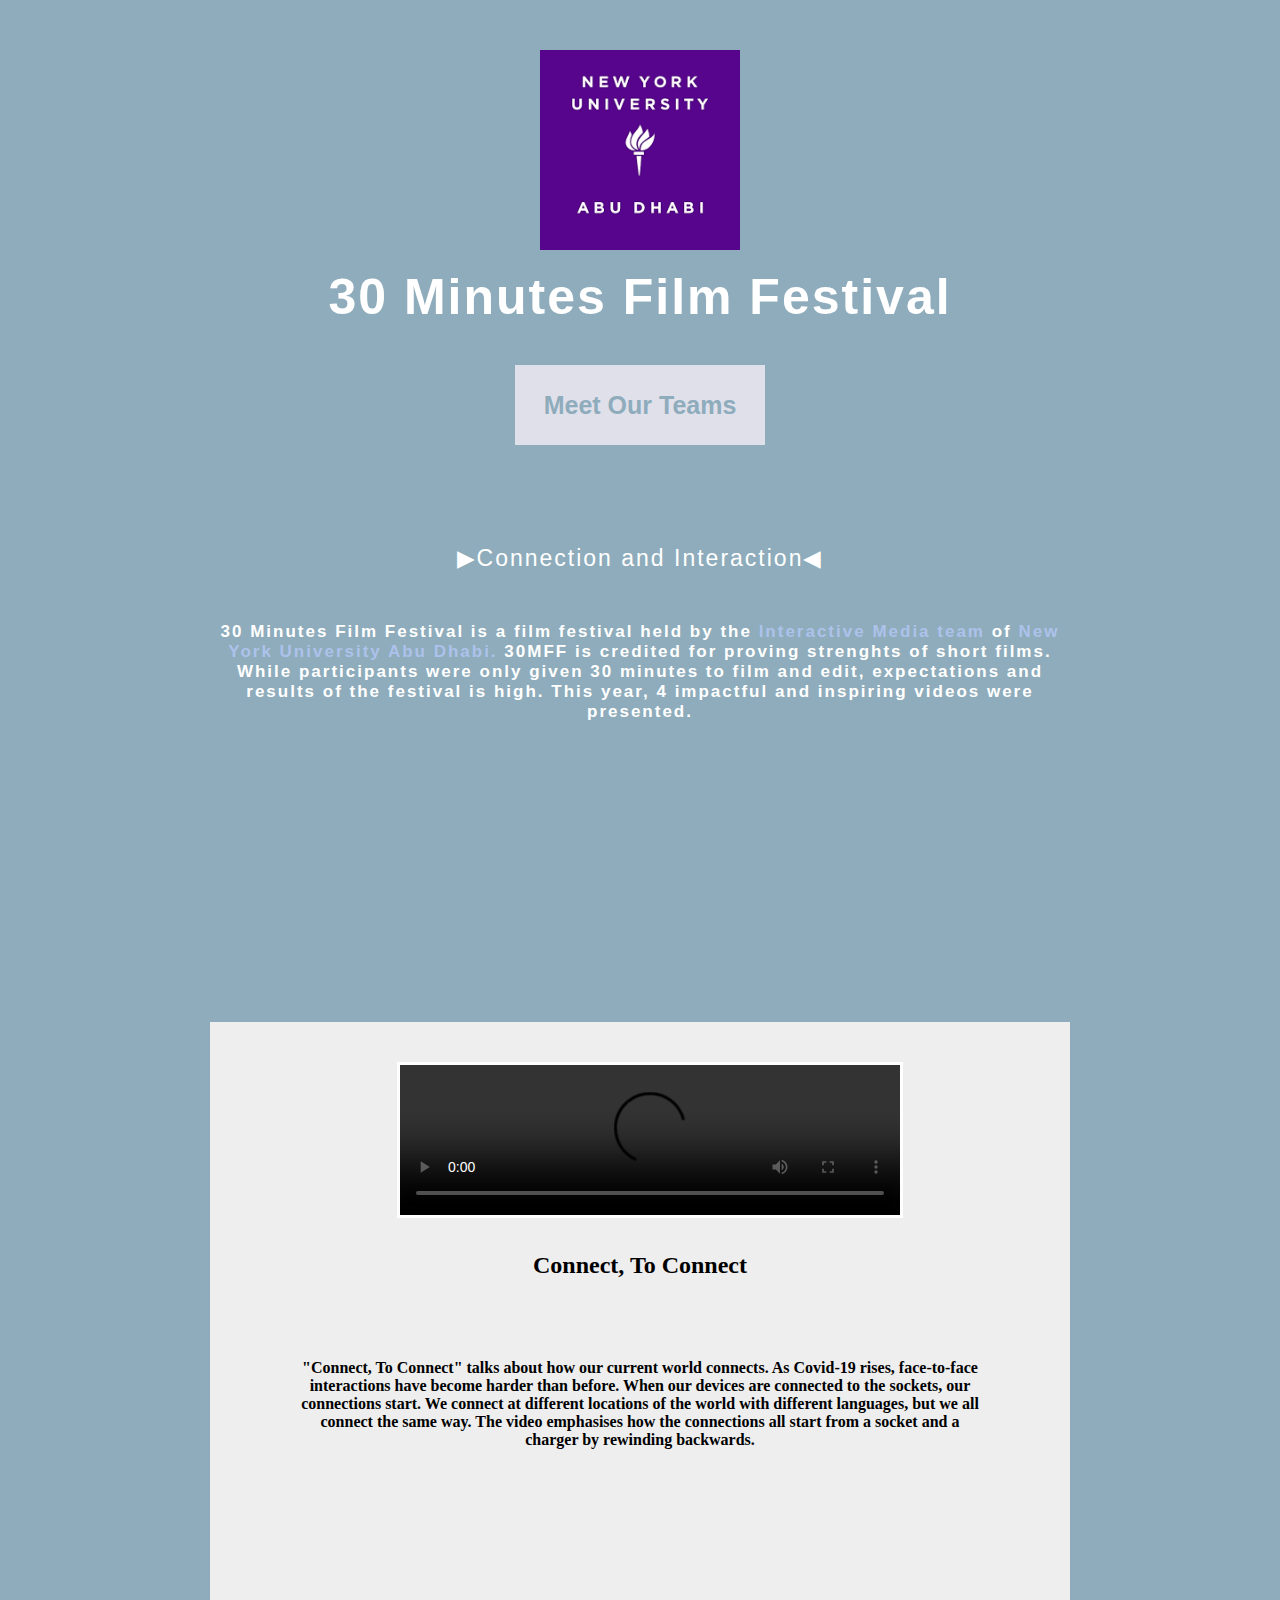
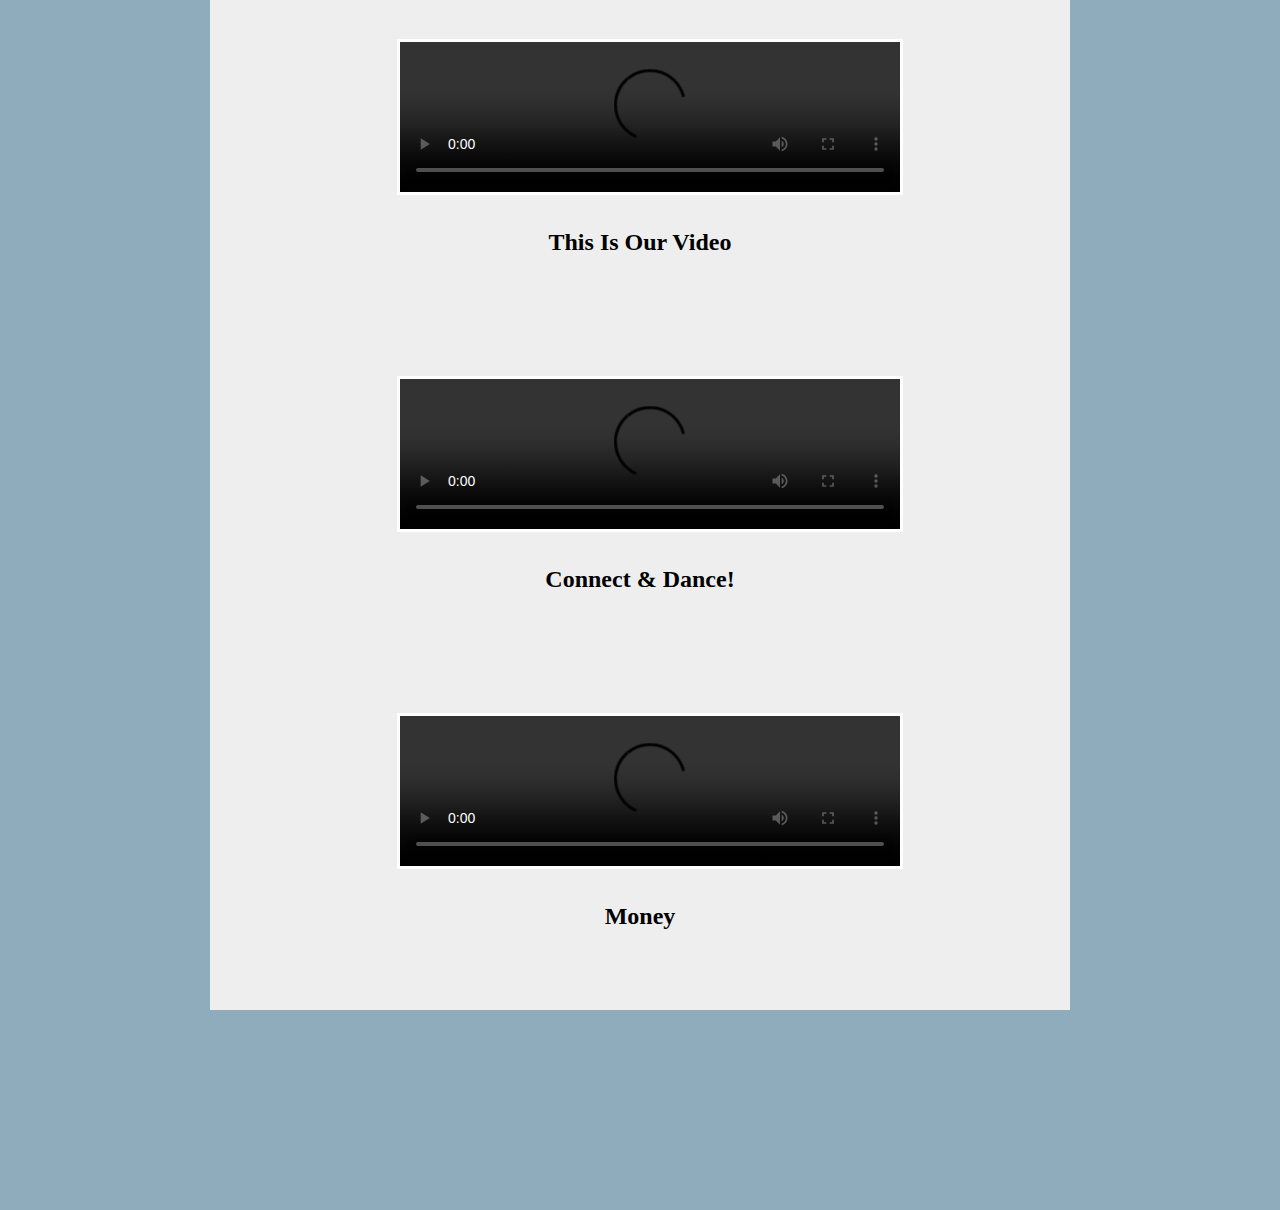
==== index.html @ 77e1b3a1 "30MFF Upload" ====
<!DOCTYPE html>

<html lang="en">

<head>
  <meta charset="UTF-8">
  <link rel="stylesheet" href="style.css">
  <title>30 Minutes Film Festival</title>
</head>

<body>
  <header class="header">
    <div class="header-logo">
      <a href="#">
        <img src="images/logo.png" alt="Logo of 30MFF World Premiere Site"/>
        <h1>30 Minutes Film Festival</h1>
      </a>
    </div>

    <div class="simple-menu">
      <ul>
        <!-- <li><a href='#video'>View Films</a></li> -->
        <li>
          <a href="teamIndex.html">
            <button>Meet Our Teams </button>
            <!-- <script type="text/javascript" src="script.js"></script> -->
          </a></li>
      </ul>
    </div>
  </header>

  <div class="theme-introduction">
    <li id='jump'><a href='#video'><h2>▶Connection and Interaction◀</h2></a>
    <script src="script/script.js"></script>
    <h4>30 Minutes Film Festival is a film festival held by the
    <a href="https://nyuad.nyu.edu/en/academics/divisions/arts-and-humanities/academic-programs/interactive-media.html">
      <emphasis>Interactive Media team</emphasis></a> of <a href="https://nyuad.nyu.edu/en/"><emphasis>New York University Abu Dhabi.</emphasis></a>
    30MFF is credited for proving strenghts of short films. While participants were only given 30 minutes to film and
    edit, expectations and results of the festival is high. This year, 4 impactful and inspiring videos were presented. </h4>
  </div>

  <div class="team">
    <div class="team-1">
    <a id="video" name="video"></a>
    <video width="500" controls><source src="videos/team_1.mp4"></video>
    <h2>Connect, To Connect</h2>
    <h4>"Connect, To Connect" talks about how our current world connects. As Covid-19 rises, face-to-face interactions have
     become harder than before. When our devices are connected to the sockets, our connections start. We connect at different
    locations of the world with different languages, but we all connect the same way. The video emphasises how the connections
   all start from a socket and a charger by rewinding backwards.</h4>
    </div>

    <div class="team-2">
    <video width="500" controls><source src="videos/team_2.mp4"></video>
    <h2>This Is Our Video</h2>
    </div>

    <div class="team-3">
    <video width="500" controls><source src="videos/team_3.mp4"></video>
    <h2>Connect & Dance!</h2>
    </div>

    <div class="team-4">
    <video width="500" controls><source src="videos/team_4.mp4"></video>
    <h2>Money</h2>
    </div>



  </div>

</body>


</html>
---- style.css ----
* {
  margin: 0px;
  padding: 0px;
  list-style: none;
  text-decoration: none;
  color: white;
  background-color: #8eacbb;
}


body {
  margin-left: 160px;
  margin-right:160px;
}


.header {
  height: 145px;
  text-align: center;
  box-sizing: border-box;
}

.header-logo img {
  height: 200px;
  padding-top: 50px;
  padding-bottom: 15px;
}

.header-logo h1 {
  font: bold 50px 'helvetica';
  letter-spacing: 2px;
  margin-top: -1px;
}

.simple-menu ul {
  margin-top: 39px;
}

.simple-menu button{
  width: 250px;
  height:80px;
  border: 2px solid #e0e0eb;
  background-color: #e0e0eb;
  color:#8eacbb;
  #padding:5px;
  text-align: center;
  font: bold 25px 'helvetica';
}

.simple-menu ul li {
  display: inline-block;
}

.simple-menu ul li a {
  display: block;
  font: bold 20px 'arial';
  background-color:#62757f;
  color:black;
  margin: 0px 16px;
  letter-spacing: 1px;
}

.theme-introduction{
  padding-top:400px;
  padding-bottom:300px;
  margin-left: 50px;
  margin-right:50px;
  text-align: center;
  font: 17px 'arial';
  letter-spacing: 2px;
}
.theme-introduction h2{
  font: 23px 'arial';
  margin-bottom:50px;
}

.theme-introduction emphasis {
  color:#adc2eb;
}

.team{
  display:block;
  background-color:white;
  margin-left:50px;
  margin-right:50px;
  margin-bottom:200px;

}

.team-1 {
  #border: 2px solid white;
  text-align: center;
  background-color:#eeeeee;
  margin-bottom:90px #eeeeee;
}

.team-2 {
  #border: 2px solid white;
  text-align: center;
  background-color:#eeeeee;
  margin-bottom:90px #eeeeee;
}

.team-3 {
  #border: 2px solid white;
  text-align: center;
  background-color:#eeeeee;
  margin-bottom:90px #eeeeee;
}

.team-4 {
  #border: 2px solid white;
  text-align: center;
  background-color:#eeeeee;
  margin-bottom:90px #eeeeee;
}

.team video{
  border: 3px solid white;
  margin-top:40px;
  margin-left:20px;
}

.team h4 {
  #margin-bottom:200px;
  #display: inline-block;
  #vertical-align: top;
  margin-left: 90px;
  margin-right:90px;
  color:black;
  font-family: 'Lora', serif;
  font: bold 25px;
  background-color: #eeeeee;
  padding-bottom:150px;
}


.team h2{
  padding-top:30px;
  padding-bottom:80px;
  font-family: 'Koh Santepheap', cursive;
  font: bold 60px;
  #display: inline;
  #vertical-align: top;
  color:black;
  background-color:#eeeeee;
}
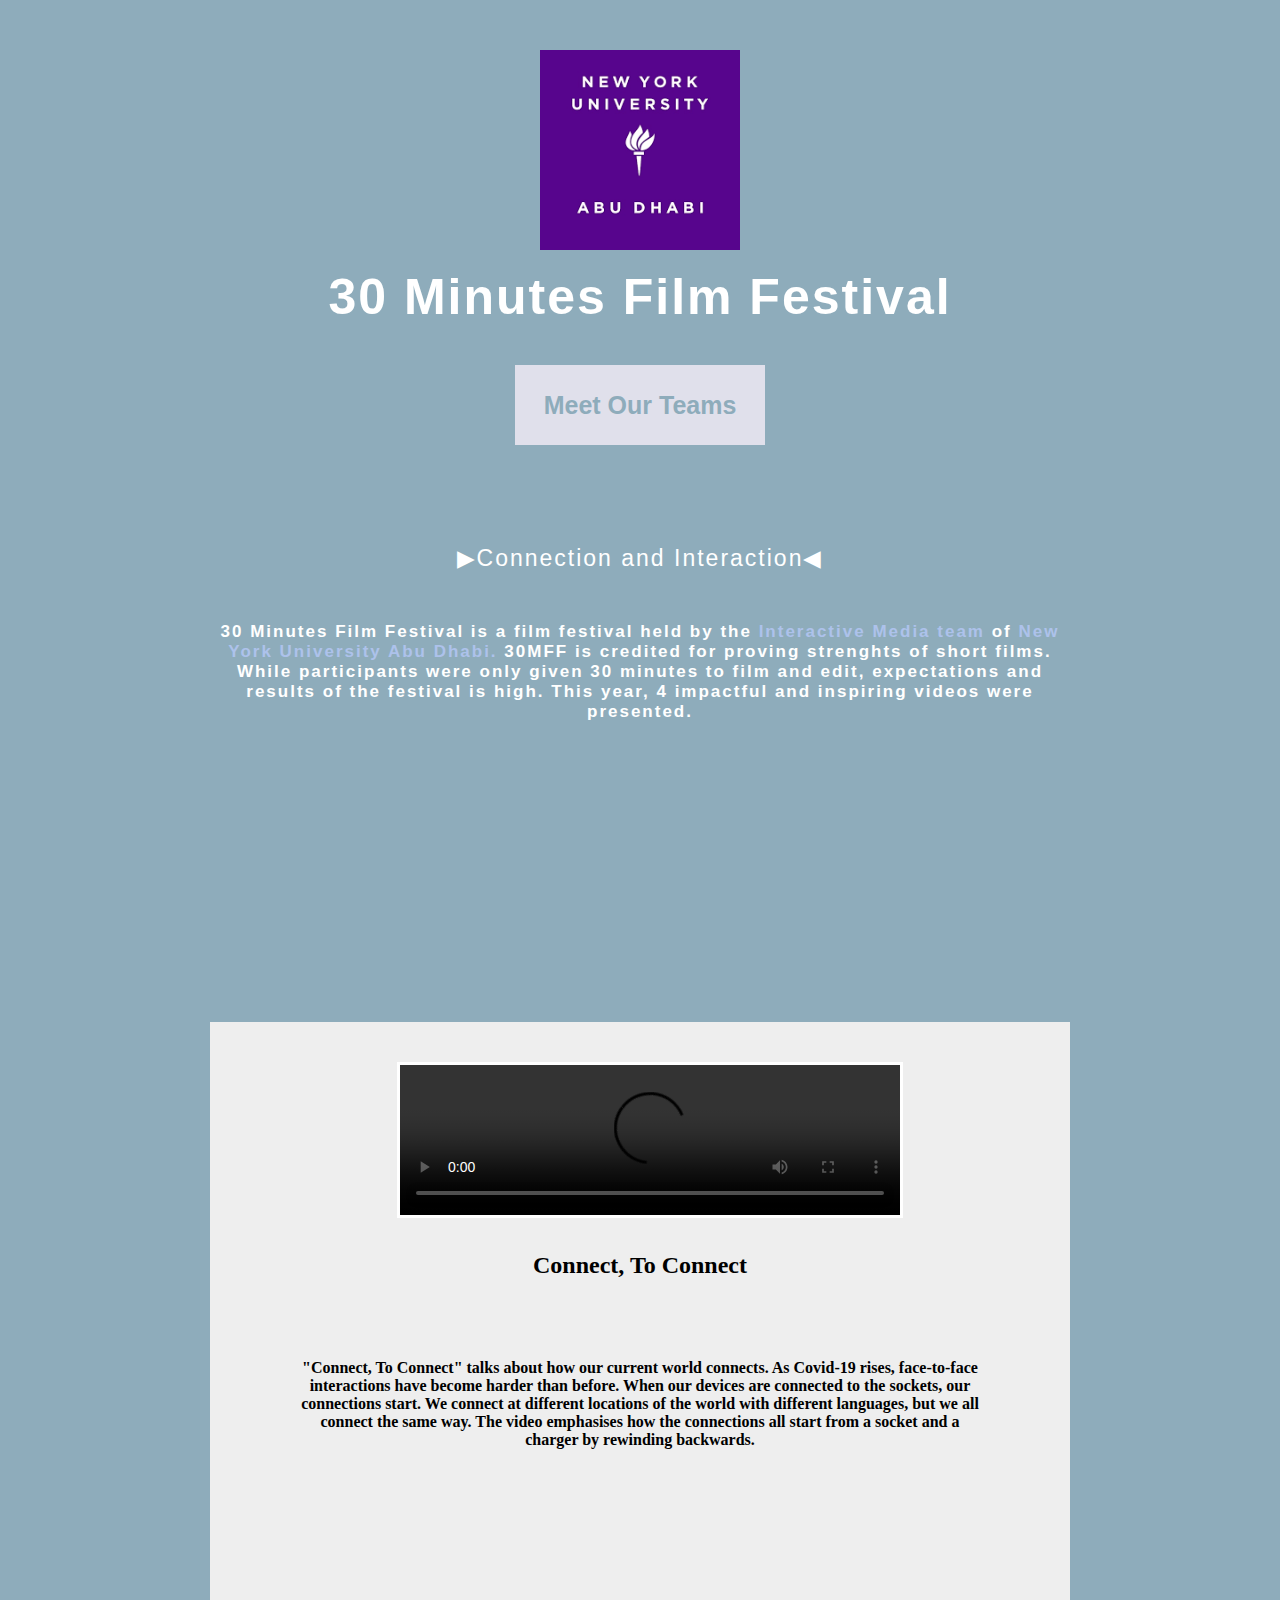
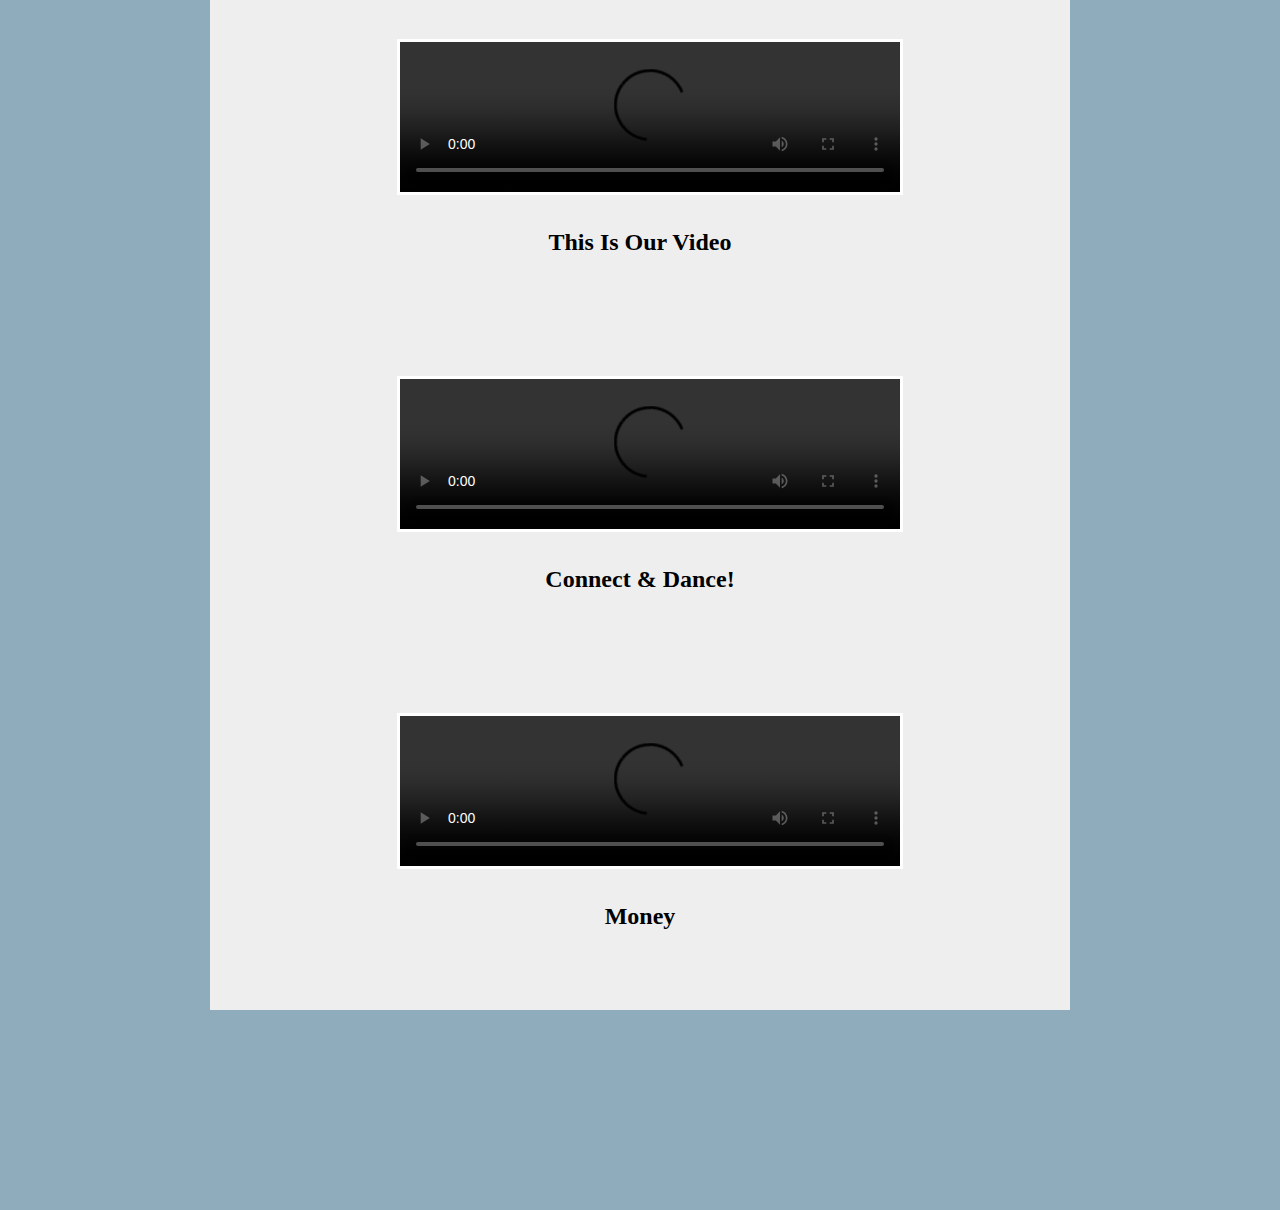
==== commit bd92b29f: "Update index.html" ====
--- a/index.html
+++ b/index.html
@@ -42,7 +42,7 @@
   <div class="team">
     <div class="team-1">
     <a id="video" name="video"></a>
-    <video width="500" controls><source src="videos/team_1.mp4"></video>
+    <video width="500" controls><source src="videos/Team_1.mp4"></video>
     <h2>Connect, To Connect</h2>
     <h4>"Connect, To Connect" talks about how our current world connects. As Covid-19 rises, face-to-face interactions have
      become harder than before. When our devices are connected to the sockets, our connections start. We connect at different
@@ -51,17 +51,17 @@
     </div>
 
     <div class="team-2">
-    <video width="500" controls><source src="videos/team_2.mp4"></video>
+    <video width="500" controls><source src="videos/Team_2.mp4"></video>
     <h2>This Is Our Video</h2>
     </div>
 
     <div class="team-3">
-    <video width="500" controls><source src="videos/team_3.mp4"></video>
+    <video width="500" controls><source src="videos/Team_3.mp4"></video>
     <h2>Connect & Dance!</h2>
     </div>
 
     <div class="team-4">
-    <video width="500" controls><source src="videos/team_4.mp4"></video>
+    <video width="500" controls><source src="videos/Team_4.mp4"></video>
     <h2>Money</h2>
     </div>
 
